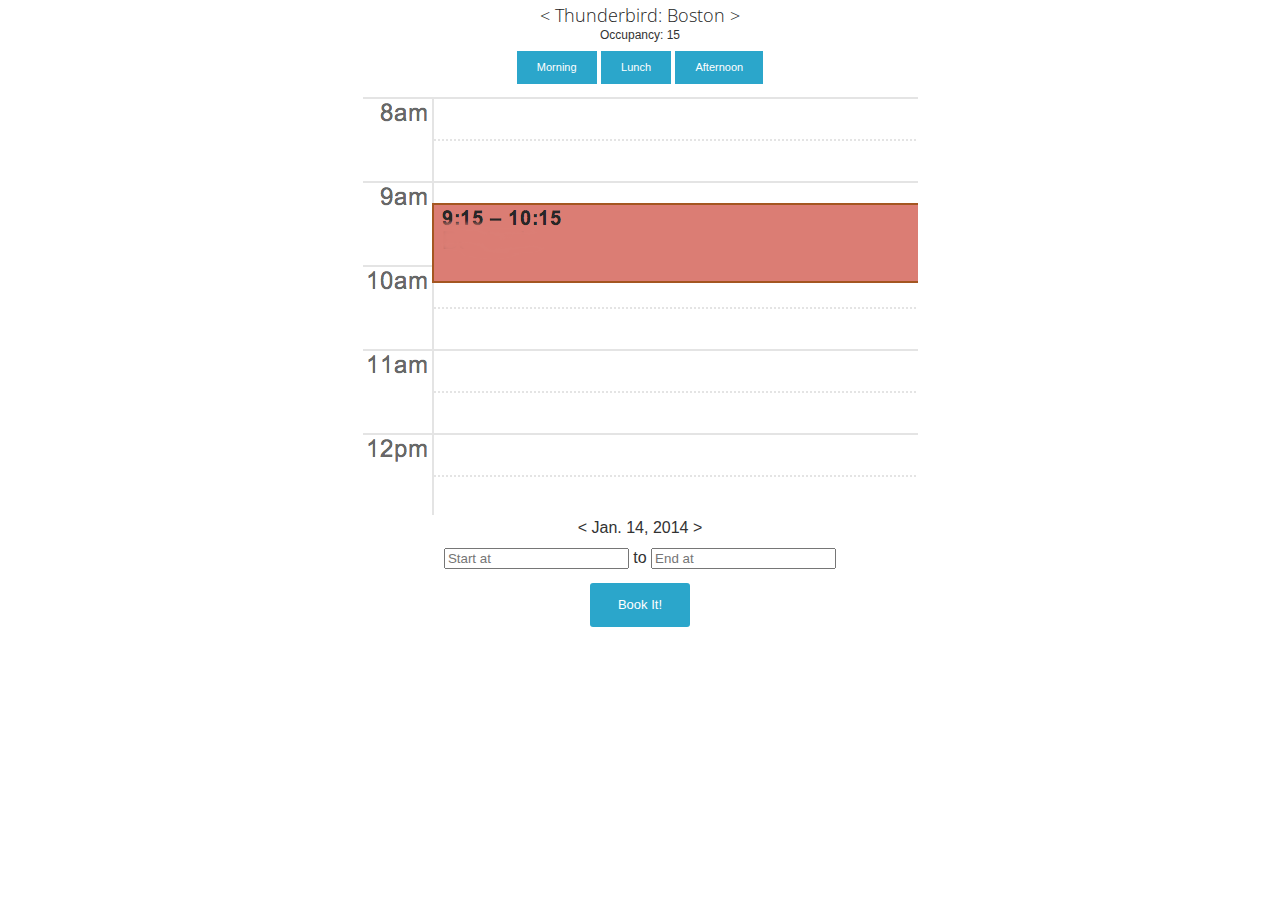
==== index.html @ 1ccac0c7 "working mockup of conference room booking design" ====
<!doctype html>
<html class="no-js" lang="en">
  <head>
    <meta charset="utf-8" />
    <meta name="viewport" content="width=device-width, initial-scale=1.0" />
    <title>Foundation | Welcome</title>
    <link rel="stylesheet" href="css/foundation.css" />
    <script src="js/modernizr.js"></script>
  </head>
  <body>
    <div class="text-center">
      <h5><  Thunderbird: Boston  ></h5>
      <p class="occupancy">Occupancy: 15</p>
      <div class="day-buttons">
        <a href="#" class="tiny button column-3">Morning</a>
        <a href="#" class="tiny button column-3">Lunch</a>
        <a href="#" class="tiny button column-3">Afternoon</a><br/>
      </div>
<!--       <dl class="tabs tiny-centered" data-tab>
        <dd class="active"><a href="#panel2-1" class="small button column-3">Morning</a></dd>
        <dd><a href="#panel2-3" class="small button column-3">Lunch</a></dd>
        <dd><a href="#panel2-3" class="small button column-3">Afternoon</a></dd>
      </dl> -->
      <img class="schedule" src="img/googsched.png"><br/>
      <p><  Jan. 14, 2014  ></p>
      <div class="start-stop">
        <input placeholder="Start at"></input> to
        <input placeholder="End at"></input><br/>
      </div>
      <a href="#" class="small radius button">Book It!</a><br/>
    </div>
    <script src="js/jquery.js"></script>
    <script src="js/foundation.min.js"></script>
    <script>
      $(document).foundation();
    </script>
  </body>
</html>
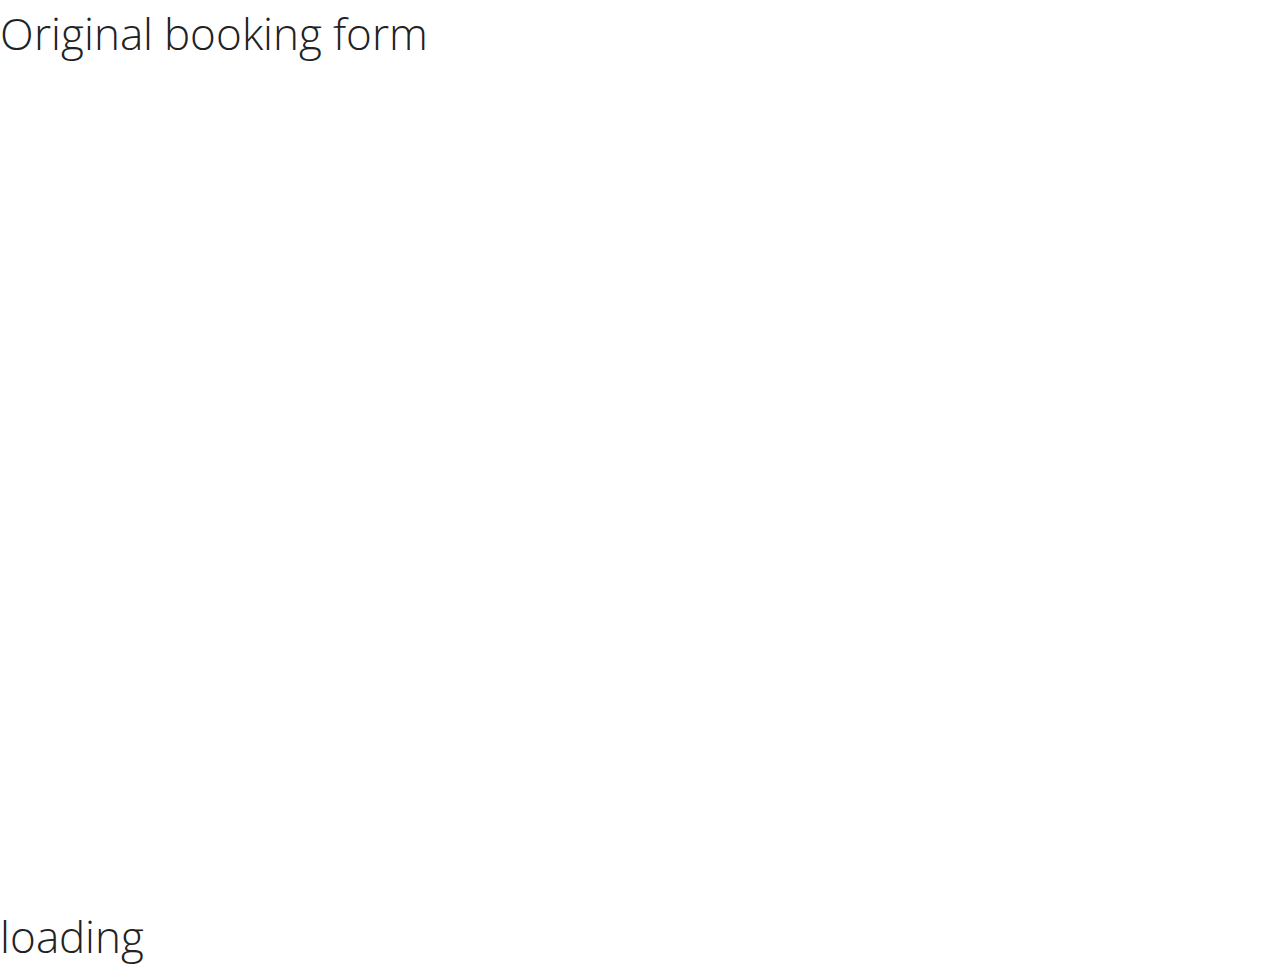
==== commit 17e1138f: "jquery mobile event handling, changed div appearance based on swipe and button click" ====
--- a/index.html
+++ b/index.html
@@ -1,38 +1,35 @@
-<!doctype html>
-<html class="no-js" lang="en">
-  <head>
-    <meta charset="utf-8" />
-    <meta name="viewport" content="width=device-width, initial-scale=1.0" />
-    <title>Foundation | Welcome</title>
-    <link rel="stylesheet" href="css/foundation.css" />
-    <script src="js/modernizr.js"></script>
-  </head>
-  <body>
-    <div class="text-center">
-      <h5><  Thunderbird: Boston  ></h5>
-      <p class="occupancy">Occupancy: 15</p>
-      <div class="day-buttons">
-        <a href="#" class="tiny button column-3">Morning</a>
-        <a href="#" class="tiny button column-3">Lunch</a>
-        <a href="#" class="tiny button column-3">Afternoon</a><br/>
-      </div>
-<!--       <dl class="tabs tiny-centered" data-tab>
-        <dd class="active"><a href="#panel2-1" class="small button column-3">Morning</a></dd>
-        <dd><a href="#panel2-3" class="small button column-3">Lunch</a></dd>
-        <dd><a href="#panel2-3" class="small button column-3">Afternoon</a></dd>
-      </dl> -->
-      <img class="schedule" src="img/googsched.png"><br/>
-      <p><  Jan. 14, 2014  ></p>
-      <div class="start-stop">
-        <input placeholder="Start at"></input> to
-        <input placeholder="End at"></input><br/>
-      </div>
-      <a href="#" class="small radius button">Book It!</a><br/>
-    </div>
-    <script src="js/jquery.js"></script>
-    <script src="js/foundation.min.js"></script>
-    <script>
-      $(document).foundation();
-    </script>
-  </body>
-</html>
+<html>
+<head>
+  <title>Wobbe</title>
+  <link rel="stylesheet" type="text/css" href="css/foundation.css">
+  <link rel="stylesheet" type="text/css" href="css/style.css">
+</head>
+<body>
+  <div id='original-booking'>
+    <h1>Original booking form</h1>
+  </div>
+  <div id='date-and-room'>
+    <h1>Select your room</h1>
+    <button>Next Step</button>
+  </div>
+  <div id='room-availability'>
+    <h1>Is it available</h1>
+    <button>Next Step</button>
+    <button>Previous Step</button>
+  </div>
+  <div id='set-booking-times'>
+    <h1>Pick some times</h1>
+    <button>Next Step</button>
+    <button>Previous Step</button>
+  </div>
+  <div id='confirm-booking'>
+    <h1>Confirm this booking</h1>
+    <button>Confirm</button>
+    <button>Previous Step</button>
+  </div>
+
+<script type="text/javascript" src='js/jquery.js'></script>
+<script type="text/javascript" src='js/jquery-mobile.min.js'></script>
+<script type="text/javascript" src='js/wobbe.js'></script>
+</body>
+</html>--- a/css/style.css
+++ b/css/style.css
@@ -0,0 +1,16 @@
+/*#date-and-room{
+  display: block;
+}*/
+
+#date-and-room, #room-availability, #set-booking-times, #confirm-booking{
+  display: none;
+}
+
+@media (max-width: 720px){
+  #date-and-room{
+    display: block;
+  }
+  #original-booking{
+    display: none;
+  }
+}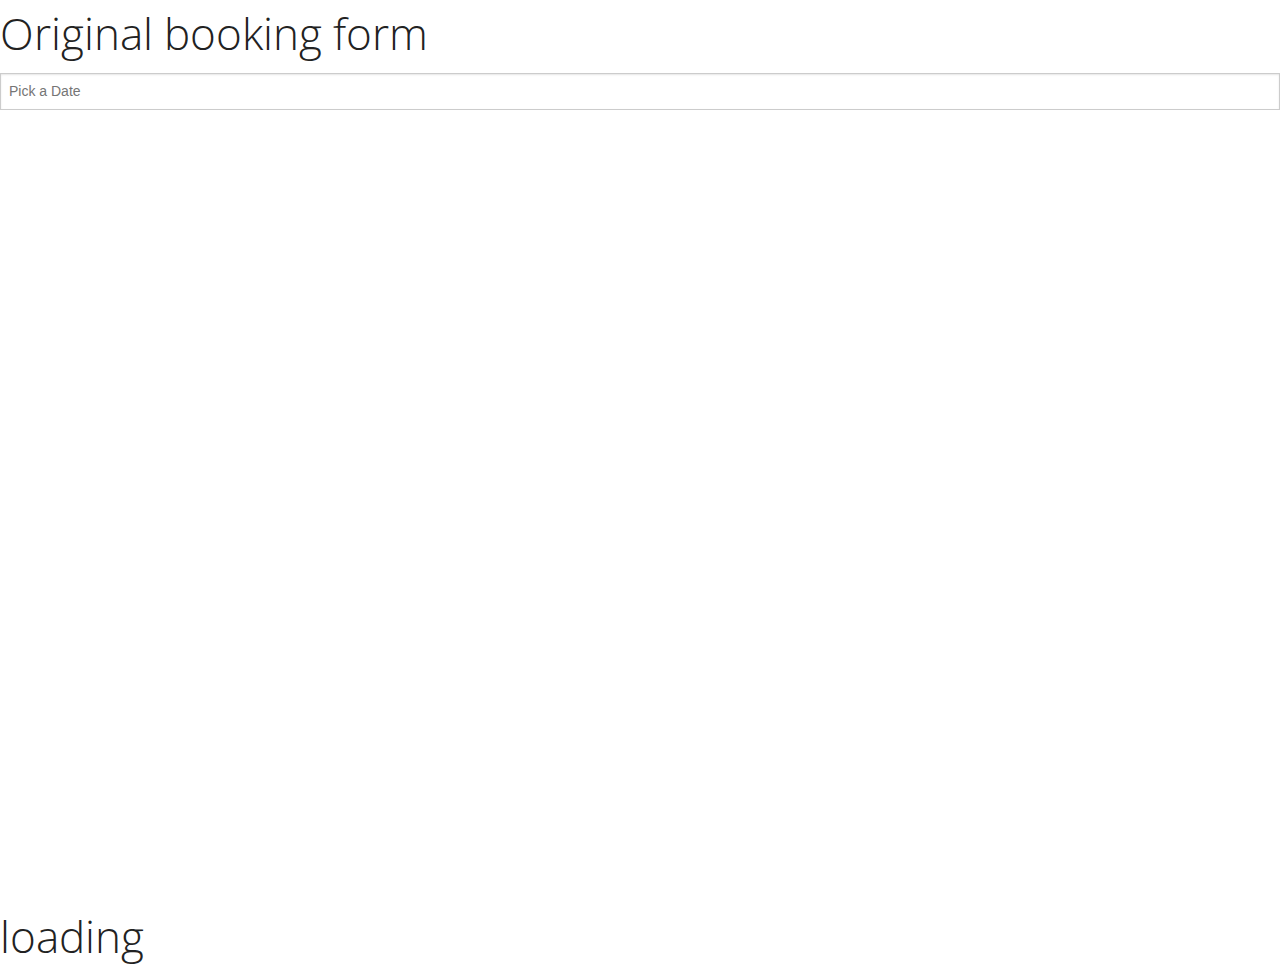
==== commit 9a5a78d6: "basic version of pick a date is working, needs to be styled." ====
--- a/index.html
+++ b/index.html
@@ -2,11 +2,14 @@
 <head>
   <title>Wobbe</title>
   <link rel="stylesheet" type="text/css" href="css/foundation.css">
+  <link rel="stylesheet" type="text/css" href="css/default.css">
+  <link rel="stylesheet" type="text/css" href="css/default.time.css">
   <link rel="stylesheet" type="text/css" href="css/style.css">
 </head>
 <body>
   <div id='original-booking'>
     <h1>Original booking form</h1>
+    <input class="datepicker" placeholder="Pick a Date">
   </div>
   <div id='date-and-room'>
     <h1>Select your room</h1>
@@ -30,6 +33,9 @@
 
 <script type="text/javascript" src='js/jquery.js'></script>
 <script type="text/javascript" src='js/jquery-mobile.min.js'></script>
+<script type="text/javascript" src='js/picker.js'></script>
+<script type="text/javascript" src='js/picker.date.js'></script>
+<script type="text/javascript" src='js/picker.time.js'></script>
 <script type="text/javascript" src='js/wobbe.js'></script>
 </body>
 </html>--- a/css/default.css
+++ b/css/default.css
@@ -0,0 +1,4 @@
+.picker{font-size:16px;text-align:left;line-height:1.2;color:#000;position:absolute;z-index:10000;-webkit-user-select:none;-moz-user-select:none;-ms-user-select:none;user-select:none}.picker__input{cursor:default}.picker__input.picker__input--active{border-color:#0089ec}.picker__holder{width:100%;overflow-y:auto;-webkit-overflow-scrolling:touch}/*!
+ * Default mobile-first, responsive styling for pickadate.js
+ * Demo: http://amsul.github.io/pickadate.js
+ */.picker__holder,.picker__frame{bottom:0;left:0;right:0;top:100%}.picker__holder{position:fixed;-webkit-transition:background .15s ease-out,top 0s .15s;-moz-transition:background .15s ease-out,top 0s .15s;transition:background .15s ease-out,top 0s .15s}.picker__frame{position:absolute;margin:0 auto;min-width:256px;max-width:666px;width:100%;-ms-filter:"alpha(Opacity=0)";filter:alpha(opacity=0);-moz-opacity:0;opacity:0;-webkit-transition:all .15s ease-out;-moz-transition:all .15s ease-out;transition:all .15s ease-out}@media (min-height:33.875em){.picker__frame{overflow:visible;top:auto;bottom:-100%;max-height:80%}}@media (min-height:40.125em){.picker__frame{margin-bottom:7.5%}}.picker__wrap{display:table;width:100%;height:100%}@media (min-height:33.875em){.picker__wrap{display:block}}.picker__box{background:#fff;display:table-cell;vertical-align:middle}@media (min-height:26.5em){.picker__box{font-size:1.25em}}@media (min-height:33.875em){.picker__box{display:block;font-size:1.33em;border:1px solid #777;border-top-color:#898989;border-bottom-width:0;-webkit-border-radius:5px 5px 0 0;-moz-border-radius:5px 5px 0 0;border-radius:5px 5px 0 0;-webkit-box-shadow:0 12px 36px 16px rgba(0,0,0,.24);-moz-box-shadow:0 12px 36px 16px rgba(0,0,0,.24);box-shadow:0 12px 36px 16px rgba(0,0,0,.24)}}@media (min-height:40.125em){.picker__box{font-size:1.5em;border-bottom-width:1px;-webkit-border-radius:5px;-moz-border-radius:5px;border-radius:5px}}.picker--opened .picker__holder{top:0;background:transparent;-ms-filter:"progid:DXImageTransform.Microsoft.gradient(startColorstr=#1E000000,endColorstr=#1E000000)";zoom:1;background:rgba(0,0,0,.32);-webkit-transition:background .15s ease-out;-moz-transition:background .15s ease-out;transition:background .15s ease-out}.picker--opened .picker__frame{top:0;-ms-filter:"alpha(Opacity=100)";filter:alpha(opacity=100);-moz-opacity:1;opacity:1}@media (min-height:33.875em){.picker--opened .picker__frame{top:auto;bottom:0}}--- a/css/default.time.css
+++ b/css/default.time.css
@@ -0,0 +1 @@
+.picker__list{list-style:none;padding:.75em 0 4.2em;margin:0}.picker__list-item{border-bottom:1px solid #ddd;border-top:1px solid #ddd;margin-bottom:-1px;position:relative;background:#fff;padding:.75em 1.25em}@media (min-height:46.75em){.picker__list-item{padding:.5em 1em}}.picker__list-item:hover{cursor:pointer;color:#000;background:#b1dcfb;border-color:#0089ec;z-index:10}.picker__list-item--selected,.picker__list-item--selected:hover{border-color:#0089ec;z-index:10}.picker__list-item--highlighted{background:#b1dcfb}.picker__list-item--highlighted:hover,.picker--focused .picker__list-item--highlighted{background:#0089ec;color:#fff}.picker__list-item--disabled,.picker__list-item--disabled:hover,.picker--focused .picker__list-item--disabled{background:#f5f5f5;border-color:#f5f5f5;color:#ddd;cursor:default;border-color:#ddd;z-index:auto}.picker--time .picker__button--clear{display:block;width:80%;margin:1em auto 0;padding:1em 1.25em;background:0 0;border:0;font-weight:500;font-size:.67em;text-align:center;text-transform:uppercase;color:#666}.picker--time .picker__button--clear:hover,.picker--time .picker__button--clear:focus{color:#000;background:#b1dcfb;background:#e20;border-color:#e20;cursor:pointer;color:#fff;outline:0}.picker--time .picker__button--clear:before{top:-.25em;color:#666;font-size:1.25em;font-weight:700}.picker--time .picker__button--clear:hover:before,.picker--time .picker__button--clear:focus:before{color:#fff}.picker--time .picker__frame{min-width:256px;max-width:320px}.picker--time .picker__box{font-size:1em;background:#f2f2f2;padding:0}@media (min-height:40.125em){.picker--time .picker__box{margin-bottom:5em}}--- a/css/style.css
+++ b/css/style.css
@@ -4,13 +4,19 @@
 
 #date-and-room, #room-availability, #set-booking-times, #confirm-booking{
   display: none;
+  text-align: center;
 }
 
-@media (max-width: 720px){
+.phone-button {
+  margin-top: 100px;
+}
+
+@media screen (max-width: 720px){
   #date-and-room{
     display: block;
   }
   #original-booking{
     display: none;
   }
-}+}
+
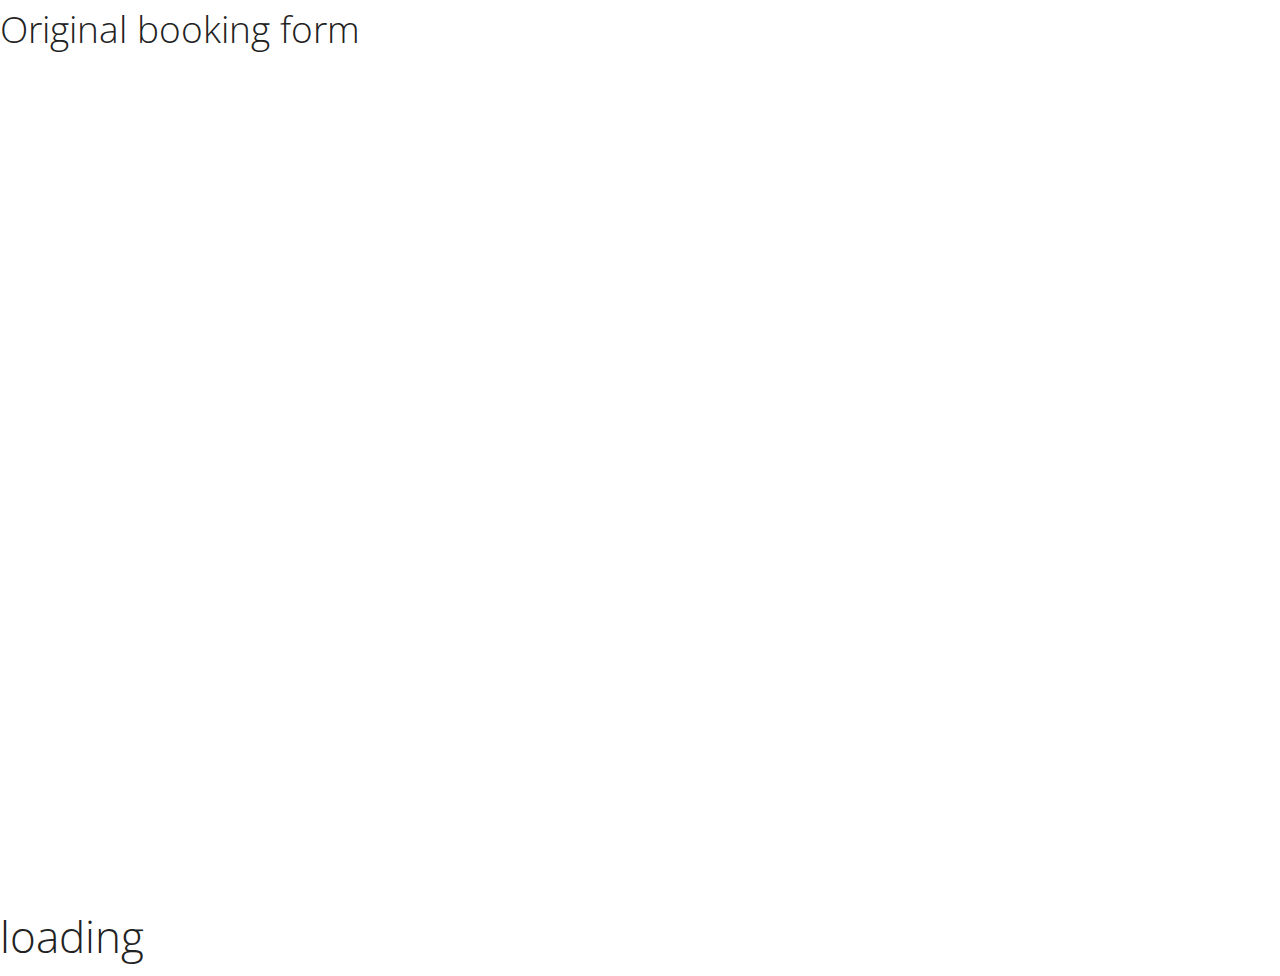
==== commit 331e08b2: "added date and time picker to app" ====
--- a/index.html
+++ b/index.html
@@ -2,33 +2,61 @@
 <head>
   <title>Wobbe</title>
   <link rel="stylesheet" type="text/css" href="css/foundation.css">
+  <link rel="stylesheet" type="text/css" href="css/style.css">
+  <link rel="stylesheet" type="text/css" href="css/default.date.css">
+  <link rel="stylesheet" type="text/css" href="css/default.time.css">
   <link rel="stylesheet" type="text/css" href="css/default.css">
-  <link rel="stylesheet" type="text/css" href="css/default.time.css">
-  <link rel="stylesheet" type="text/css" href="css/style.css">
+  <meta name="viewport" content="width=device-width, initial-scale=1">
 </head>
 <body>
   <div id='original-booking'>
-    <h1>Original booking form</h1>
-    <input class="datepicker" placeholder="Pick a Date">
+    <h2>Original booking form</h2>
   </div>
+
   <div id='date-and-room'>
-    <h1>Select your room</h1>
-    <button>Next Step</button>
+    <h4>Step 1 / 4</h4>
+    <h2>Select Your Day and Room</h2>
+    <input class='datepicker' placeholder="Choose a Day"></input>
+    <select>
+      <option>Choose a Location</option>
+      <option value="Boston">Boston</option>
+      <option value="Cambridge">Cambridge</option>
+    </select>
+    <select>
+      <option>Choose a Room</option>
+      <option value="Jazz">Jazz</option>
+      <option value="Ringer">Ringer</option>
+      <option value="Thunderbird">Thunderbird</option>
+      <option value="Wave Machine">Wave Machine</option>
+    </select>
+    <button class='large-button phone-button'>Next: View Schedule</button>
   </div>
+
   <div id='room-availability'>
-    <h1>Is it available</h1>
-    <button>Next Step</button>
-    <button>Previous Step</button>
+    <h4>Step 2 / 4</h4>
+    <h2>Schedule for the Day</h2>
+    <img class="schedule" src="img/scrolling.png" style="margin-top:5px"><br/>
+    <button class='phone-button'>Previous</button>
+    <button class='phone-button'>Next: Book Time</button>
   </div>
+
   <div id='set-booking-times'>
-    <h1>Pick some times</h1>
-    <button>Next Step</button>
-    <button>Previous Step</button>
+    <h4>Step 3 / 4</h4>
+    <h2>Select Time for Booking</h2>
+    Start Time: <input class='timepicker'></input>
+    End Time: <input class='timepicker'></input>
+    <button class='phone-button'>Previous</button>
+    <button class='phone-button'>Next: Review</button>
   </div>
+
   <div id='confirm-booking'>
-    <h1>Confirm this booking</h1>
-    <button>Confirm</button>
-    <button>Previous Step</button>
+    <h4>Step 4 / 4</h4>
+    <h2>Confirm this Booking</h2>
+    <h3>Room Name: </h3>
+    <h3>Date: </h3>
+    <h3>Time: </h3>
+    <button class='phone-button'>Previous</button>
+    <button class='phone-button'>Confirm</button>
   </div>
 
 <script type="text/javascript" src='js/jquery.js'></script>
@@ -37,5 +65,10 @@
 <script type="text/javascript" src='js/picker.date.js'></script>
 <script type="text/javascript" src='js/picker.time.js'></script>
 <script type="text/javascript" src='js/wobbe.js'></script>
+
+
+
+
 </body>
-</html>+</html>
+
--- a/css/style.css
+++ b/css/style.css
@@ -2,16 +2,20 @@
   display: block;
 }*/
 
-#date-and-room, #room-availability, #set-booking-times, #confirm-booking{
+#date-and-room, #room-availability, #set-booking-times, #confirm-booking, #location-choice{
   display: none;
   text-align: center;
+}
+
+#schedule {
+  background: url('img/scrolling.png');
 }
 
 .phone-button {
   margin-top: 100px;
 }
 
-@media screen (max-width: 720px){
+@media (max-width: 720px){
   #date-and-room{
     display: block;
   }
@@ -19,4 +23,3 @@
     display: none;
   }
 }
-
--- a/css/default.date.css
+++ b/css/default.date.css
@@ -0,0 +1,278 @@
+/* ==========================================================================
+   $BASE-DATE-PICKER
+   ========================================================================== */
+/**
+ * The picker box.
+ */
+.picker__box {
+  padding: 0 1em;
+}
+/**
+ * The header containing the month and year stuff.
+ */
+.picker__header {
+  text-align: center;
+  position: relative;
+  margin-top: .75em;
+}
+/**
+ * The month and year labels.
+ */
+.picker__month,
+.picker__year {
+  font-weight: 500;
+  display: inline-block;
+  margin-left: .25em;
+  margin-right: .25em;
+}
+.picker__year {
+  color: #999999;
+  font-size: .8em;
+  font-style: italic;
+}
+/**
+ * The month and year selectors.
+ */
+.picker__select--month,
+.picker__select--year {
+  border: 1px solid #b7b7b7;
+  height: 2.5em;
+  padding: .5em .25em;
+  margin-left: .25em;
+  margin-right: .25em;
+  font-size: .6em;
+}
+@media (min-width: 24.5em) {
+  .picker__select--month,
+  .picker__select--year {
+    font-size: .8em;
+    margin-top: -0.5em;
+  }
+}
+.picker__select--month {
+  width: 35%;
+}
+.picker__select--year {
+  width: 22.5%;
+}
+.picker__select--month:focus,
+.picker__select--year:focus {
+  border-color: #0089ec;
+}
+/**
+ * The month navigation buttons.
+ */
+.picker__nav--prev,
+.picker__nav--next {
+  position: absolute;
+  padding: .5em 1.25em;
+  width: 1em;
+  height: 1em;
+  top: -0.25em;
+}
+@media (min-width: 24.5em) {
+  .picker__nav--prev,
+  .picker__nav--next {
+    top: -0.33em;
+  }
+}
+.picker__nav--prev {
+  left: -1em;
+  padding-right: 1.25em;
+}
+@media (min-width: 24.5em) {
+  .picker__nav--prev {
+    padding-right: 1.5em;
+  }
+}
+.picker__nav--next {
+  right: -1em;
+  padding-left: 1.25em;
+}
+@media (min-width: 24.5em) {
+  .picker__nav--next {
+    padding-left: 1.5em;
+  }
+}
+.picker__nav--prev:before,
+.picker__nav--next:before {
+  content: " ";
+  border-top: .5em solid transparent;
+  border-bottom: .5em solid transparent;
+  border-right: 0.75em solid #000000;
+  width: 0;
+  height: 0;
+  display: block;
+  margin: 0 auto;
+}
+.picker__nav--next:before {
+  border-right: 0;
+  border-left: 0.75em solid #000000;
+}
+.picker__nav--prev:hover,
+.picker__nav--next:hover {
+  cursor: pointer;
+  color: #000000;
+  background: #b1dcfb;
+}
+.picker__nav--disabled,
+.picker__nav--disabled:hover,
+.picker__nav--disabled:before,
+.picker__nav--disabled:before:hover {
+  cursor: default;
+  background: none;
+  border-right-color: #f5f5f5;
+  border-left-color: #f5f5f5;
+}
+/**
+ * The calendar table of dates
+ */
+.picker__table {
+  text-align: center;
+  border-collapse: collapse;
+  border-spacing: 0;
+  table-layout: fixed;
+  font-size: inherit;
+  width: 100%;
+  margin-top: .75em;
+  margin-bottom: .5em;
+}
+@media (min-height: 33.875em) {
+  .picker__table {
+    margin-bottom: .75em;
+  }
+}
+.picker__table td {
+  margin: 0;
+  padding: 0;
+}
+/**
+ * The weekday labels
+ */
+.picker__weekday {
+  width: 14.285714286%;
+  font-size: .75em;
+  padding-bottom: .25em;
+  color: #999999;
+  font-weight: 500;
+  /* Increase the spacing a tad */
+
+}
+@media (min-height: 33.875em) {
+  .picker__weekday {
+    padding-bottom: .5em;
+  }
+}
+/**
+ * The days on the calendar
+ */
+.picker__day {
+  padding: .3125em 0;
+  font-weight: 200;
+  border: 1px solid transparent;
+}
+.picker__day--today {
+  color: #0089ec;
+  position: relative;
+}
+.picker__day--today:before {
+  content: " ";
+  position: absolute;
+  top: 2px;
+  right: 2px;
+  width: 0;
+  height: 0;
+  border-top: 0.5em solid #0059bc;
+  border-left: .5em solid transparent;
+}
+.picker__day--selected,
+.picker__day--selected:hover {
+  border-color: #0089ec;
+}
+.picker__day--highlighted {
+  background: #b1dcfb;
+}
+.picker__day--disabled:before {
+  border-top-color: #aaaaaa;
+}
+.picker__day--outfocus {
+  color: #dddddd;
+}
+.picker__day--infocus:hover,
+.picker__day--outfocus:hover {
+  cursor: pointer;
+  color: #000000;
+  background: #b1dcfb;
+}
+.picker__day--highlighted:hover,
+.picker--focused .picker__day--highlighted {
+  background: #0089ec;
+  color: #ffffff;
+}
+.picker__day--disabled,
+.picker__day--disabled:hover {
+  background: #f5f5f5;
+  border-color: #f5f5f5;
+  color: #dddddd;
+  cursor: default;
+}
+.picker__day--highlighted.picker__day--disabled,
+.picker__day--highlighted.picker__day--disabled:hover {
+  background: #bbbbbb;
+}
+/**
+ * The footer containing the "today" and "clear" buttons.
+ */
+.picker__footer {
+  text-align: center;
+}
+.picker__button--today,
+.picker__button--clear {
+  border: 1px solid #ffffff;
+  background: #ffffff;
+  font-size: .8em;
+  padding: .66em 0;
+  font-weight: bold;
+  width: 50%;
+  display: inline-block;
+  vertical-align: bottom;
+}
+.picker__button--today:hover,
+.picker__button--clear:hover {
+  cursor: pointer;
+  color: #000000;
+  background: #b1dcfb;
+  border-bottom-color: #b1dcfb;
+}
+.picker__button--today:focus,
+.picker__button--clear:focus {
+  background: #b1dcfb;
+  border-color: #0089ec;
+  outline: none;
+}
+.picker__button--today:before,
+.picker__button--clear:before {
+  position: relative;
+  display: inline-block;
+  height: 0;
+}
+.picker__button--today:before {
+  content: " ";
+  margin-right: .45em;
+  top: -0.05em;
+  width: 0;
+  border-top: 0.66em solid #0059bc;
+  border-left: .66em solid transparent;
+}
+.picker__button--clear:before {
+  content: "\D7";
+  margin-right: .35em;
+  top: -0.1em;
+  color: #ee2200;
+  vertical-align: top;
+  font-size: 1.1em;
+}
+
+/* ==========================================================================
+   $DEFAULT-DATE-PICKER
+   ========================================================================== */
--- a/css/default.time.css
+++ b/css/default.time.css
@@ -1 +1,122 @@
-.picker__list{list-style:none;padding:.75em 0 4.2em;margin:0}.picker__list-item{border-bottom:1px solid #ddd;border-top:1px solid #ddd;margin-bottom:-1px;position:relative;background:#fff;padding:.75em 1.25em}@media (min-height:46.75em){.picker__list-item{padding:.5em 1em}}.picker__list-item:hover{cursor:pointer;color:#000;background:#b1dcfb;border-color:#0089ec;z-index:10}.picker__list-item--selected,.picker__list-item--selected:hover{border-color:#0089ec;z-index:10}.picker__list-item--highlighted{background:#b1dcfb}.picker__list-item--highlighted:hover,.picker--focused .picker__list-item--highlighted{background:#0089ec;color:#fff}.picker__list-item--disabled,.picker__list-item--disabled:hover,.picker--focused .picker__list-item--disabled{background:#f5f5f5;border-color:#f5f5f5;color:#ddd;cursor:default;border-color:#ddd;z-index:auto}.picker--time .picker__button--clear{display:block;width:80%;margin:1em auto 0;padding:1em 1.25em;background:0 0;border:0;font-weight:500;font-size:.67em;text-align:center;text-transform:uppercase;color:#666}.picker--time .picker__button--clear:hover,.picker--time .picker__button--clear:focus{color:#000;background:#b1dcfb;background:#e20;border-color:#e20;cursor:pointer;color:#fff;outline:0}.picker--time .picker__button--clear:before{top:-.25em;color:#666;font-size:1.25em;font-weight:700}.picker--time .picker__button--clear:hover:before,.picker--time .picker__button--clear:focus:before{color:#fff}.picker--time .picker__frame{min-width:256px;max-width:320px}.picker--time .picker__box{font-size:1em;background:#f2f2f2;padding:0}@media (min-height:40.125em){.picker--time .picker__box{margin-bottom:5em}}+/* ==========================================================================
+   $BASE-TIME-PICKER
+   ========================================================================== */
+/**
+ * The list of times.
+ */
+.picker__list {
+  list-style: none;
+  padding: 0.75em 0 4.2em;
+  margin: 0;
+}
+/**
+ * The times on the clock.
+ */
+.picker__list-item {
+  border-bottom: 1px solid #dddddd;
+  border-top: 1px solid #dddddd;
+  margin-bottom: -1px;
+  position: relative;
+  background: #ffffff;
+  padding: .75em 1.25em;
+}
+@media (min-height: 46.75em) {
+  .picker__list-item {
+    padding: .5em 1em;
+  }
+}
+/* Hovered time */
+.picker__list-item:hover {
+  cursor: pointer;
+  color: #000000;
+  background: #b1dcfb;
+  border-color: #0089ec;
+  z-index: 10;
+}
+/* Selected time */
+.picker__list-item--selected,
+.picker__list-item--selected:hover {
+  border-color: #0089ec;
+  z-index: 10;
+}
+/* Highlighted time */
+.picker__list-item--highlighted {
+  background: #b1dcfb;
+}
+/* Highlighted and hovered/focused time */
+.picker__list-item--highlighted:hover,
+.picker--focused .picker__list-item--highlighted {
+  background: #0089ec;
+  color: #ffffff;
+}
+/* Disabled time */
+.picker__list-item--disabled,
+.picker__list-item--disabled:hover,
+.picker--focused .picker__list-item--disabled {
+  background: #f5f5f5;
+  border-color: #f5f5f5;
+  color: #dddddd;
+  cursor: default;
+  border-color: #dddddd;
+  z-index: auto;
+}
+/**
+ * The clear button
+ */
+.picker--time .picker__button--clear {
+  display: block;
+  width: 80%;
+  margin: 1em auto 0;
+  padding: 1em 1.25em;
+  background: none;
+  border: 0;
+  font-weight: 500;
+  font-size: .67em;
+  text-align: center;
+  text-transform: uppercase;
+  color: #666;
+}
+.picker--time .picker__button--clear:hover,
+.picker--time .picker__button--clear:focus {
+  color: #000000;
+  background: #b1dcfb;
+  background: #ee2200;
+  border-color: #ee2200;
+  cursor: pointer;
+  color: #ffffff;
+  outline: none;
+}
+.picker--time .picker__button--clear:before {
+  top: -0.25em;
+  color: #666;
+  font-size: 1.25em;
+  font-weight: bold;
+}
+.picker--time .picker__button--clear:hover:before,
+.picker--time .picker__button--clear:focus:before {
+  color: #ffffff;
+}
+
+/* ==========================================================================
+   $DEFAULT-TIME-PICKER
+   ========================================================================== */
+/**
+ * The frame the bounds the time picker.
+ */
+.picker--time .picker__frame {
+  min-width: 256px;
+  max-width: 320px;
+}
+/**
+ * The picker box.
+ */
+.picker--time .picker__box {
+  font-size: 1em;
+  background: #f2f2f2;
+  padding: 0;
+}
+@media (min-height: 40.125em) {
+  .picker--time .picker__box {
+    margin-bottom: 5em;
+  }
+}
--- a/css/default.css
+++ b/css/default.css
@@ -1,4 +1,174 @@
-.picker{font-size:16px;text-align:left;line-height:1.2;color:#000;position:absolute;z-index:10000;-webkit-user-select:none;-moz-user-select:none;-ms-user-select:none;user-select:none}.picker__input{cursor:default}.picker__input.picker__input--active{border-color:#0089ec}.picker__holder{width:100%;overflow-y:auto;-webkit-overflow-scrolling:touch}/*!
+/* ==========================================================================
+   $BASE-PICKER
+   ========================================================================== */
+/**
+ * Note: the root picker element should *NOT* be styled more than what’s here.
+ */
+.picker {
+  font-size: 16px;
+  text-align: left;
+  line-height: 1.2;
+  color: #000000;
+  position: absolute;
+  z-index: 10000;
+  -webkit-user-select: none;
+  -moz-user-select: none;
+  -ms-user-select: none;
+  user-select: none;
+}
+/**
+ * The picker input element.
+ */
+.picker__input {
+  cursor: default;
+}
+/**
+ * When the picker is opened, the input element is “activated”.
+ */
+.picker__input.picker__input--active {
+  border-color: #0089ec;
+}
+/**
+ * The holder is the only “scrollable” top-level container element.
+ */
+.picker__holder {
+  width: 100%;
+  overflow-y: auto;
+  -webkit-overflow-scrolling: touch;
+}
+
+/*!
  * Default mobile-first, responsive styling for pickadate.js
  * Demo: http://amsul.github.io/pickadate.js
- */.picker__holder,.picker__frame{bottom:0;left:0;right:0;top:100%}.picker__holder{position:fixed;-webkit-transition:background .15s ease-out,top 0s .15s;-moz-transition:background .15s ease-out,top 0s .15s;transition:background .15s ease-out,top 0s .15s}.picker__frame{position:absolute;margin:0 auto;min-width:256px;max-width:666px;width:100%;-ms-filter:"alpha(Opacity=0)";filter:alpha(opacity=0);-moz-opacity:0;opacity:0;-webkit-transition:all .15s ease-out;-moz-transition:all .15s ease-out;transition:all .15s ease-out}@media (min-height:33.875em){.picker__frame{overflow:visible;top:auto;bottom:-100%;max-height:80%}}@media (min-height:40.125em){.picker__frame{margin-bottom:7.5%}}.picker__wrap{display:table;width:100%;height:100%}@media (min-height:33.875em){.picker__wrap{display:block}}.picker__box{background:#fff;display:table-cell;vertical-align:middle}@media (min-height:26.5em){.picker__box{font-size:1.25em}}@media (min-height:33.875em){.picker__box{display:block;font-size:1.33em;border:1px solid #777;border-top-color:#898989;border-bottom-width:0;-webkit-border-radius:5px 5px 0 0;-moz-border-radius:5px 5px 0 0;border-radius:5px 5px 0 0;-webkit-box-shadow:0 12px 36px 16px rgba(0,0,0,.24);-moz-box-shadow:0 12px 36px 16px rgba(0,0,0,.24);box-shadow:0 12px 36px 16px rgba(0,0,0,.24)}}@media (min-height:40.125em){.picker__box{font-size:1.5em;border-bottom-width:1px;-webkit-border-radius:5px;-moz-border-radius:5px;border-radius:5px}}.picker--opened .picker__holder{top:0;background:transparent;-ms-filter:"progid:DXImageTransform.Microsoft.gradient(startColorstr=#1E000000,endColorstr=#1E000000)";zoom:1;background:rgba(0,0,0,.32);-webkit-transition:background .15s ease-out;-moz-transition:background .15s ease-out;transition:background .15s ease-out}.picker--opened .picker__frame{top:0;-ms-filter:"alpha(Opacity=100)";filter:alpha(opacity=100);-moz-opacity:1;opacity:1}@media (min-height:33.875em){.picker--opened .picker__frame{top:auto;bottom:0}}+ */
+/**
+ * Note: the root picker element should *NOT* be styled more than what’s here.
+ */
+/**
+ * Make the holder and frame fullscreen.
+ */
+.picker__holder,
+.picker__frame {
+  bottom: 0;
+  left: 0;
+  right: 0;
+  top: 100%;
+}
+/**
+ * The holder should overlay the entire screen.
+ */
+.picker__holder {
+  position: fixed;
+  -webkit-transition: background 0.15s ease-out, top 0s 0.15s;
+  -moz-transition: background 0.15s ease-out, top 0s 0.15s;
+  transition: background 0.15s ease-out, top 0s 0.15s;
+}
+/**
+ * The frame that bounds the box contents of the picker.
+ */
+.picker__frame {
+  position: absolute;
+  margin: 0 auto;
+  min-width: 256px;
+  max-width: 666px;
+  width: 100%;
+  -ms-filter: "progid:DXImageTransform.Microsoft.Alpha(Opacity=0)";
+  filter: alpha(opacity=0);
+  -moz-opacity: 0;
+  opacity: 0;
+  -webkit-transition: all 0.15s ease-out;
+  -moz-transition: all 0.15s ease-out;
+  transition: all 0.15s ease-out;
+}
+@media (min-height: 33.875em) {
+  .picker__frame {
+    overflow: visible;
+    top: auto;
+    bottom: -100%;
+    max-height: 80%;
+  }
+}
+@media (min-height: 40.125em) {
+  .picker__frame {
+    margin-bottom: 7.5%;
+  }
+}
+/**
+ * The wrapper sets the stage to vertically align the box contents.
+ */
+.picker__wrap {
+  display: table;
+  width: 100%;
+  height: 100%;
+}
+@media (min-height: 33.875em) {
+  .picker__wrap {
+    display: block;
+  }
+}
+/**
+ * The box contains all the picker contents.
+ */
+.picker__box {
+  background: #ffffff;
+  display: table-cell;
+  vertical-align: middle;
+}
+@media (min-height: 26.5em) {
+  .picker__box {
+    font-size: 1.25em;
+  }
+}
+@media (min-height: 33.875em) {
+  .picker__box {
+    display: block;
+    font-size: 1.33em;
+    border: 1px solid #777777;
+    border-top-color: #898989;
+    border-bottom-width: 0;
+    -webkit-border-radius: 5px 5px 0 0;
+    -moz-border-radius: 5px 5px 0 0;
+    border-radius: 5px 5px 0 0;
+    -webkit-box-shadow: 0 12px 36px 16px rgba(0, 0, 0, 0.24);
+    -moz-box-shadow: 0 12px 36px 16px rgba(0, 0, 0, 0.24);
+    box-shadow: 0 12px 36px 16px rgba(0, 0, 0, 0.24);
+  }
+}
+@media (min-height: 40.125em) {
+  .picker__box {
+    font-size: 1.5em;
+    border-bottom-width: 1px;
+    -webkit-border-radius: 5px;
+    -moz-border-radius: 5px;
+    border-radius: 5px;
+  }
+}
+/**
+ * When the picker opens...
+ */
+.picker--opened .picker__holder {
+  top: 0;
+  background: transparent;
+  -ms-filter: "progid:DXImageTransform.Microsoft.gradient(startColorstr=#1E000000,endColorstr=#1E000000)";
+  zoom: 1;
+  background: rgba(0, 0, 0, 0.32);
+  -webkit-transition: background 0.15s ease-out;
+  -moz-transition: background 0.15s ease-out;
+  transition: background 0.15s ease-out;
+}
+.picker--opened .picker__frame {
+  top: 0;
+  -ms-filter: "progid:DXImageTransform.Microsoft.Alpha(Opacity=100)";
+  filter: alpha(opacity=100);
+  -moz-opacity: 1;
+  opacity: 1;
+}
+@media (min-height: 33.875em) {
+  .picker--opened .picker__frame {
+    top: auto;
+    bottom: 0;
+  }
+}
+/**
+ * For `large` screens, transform into an inline picker.
+ */
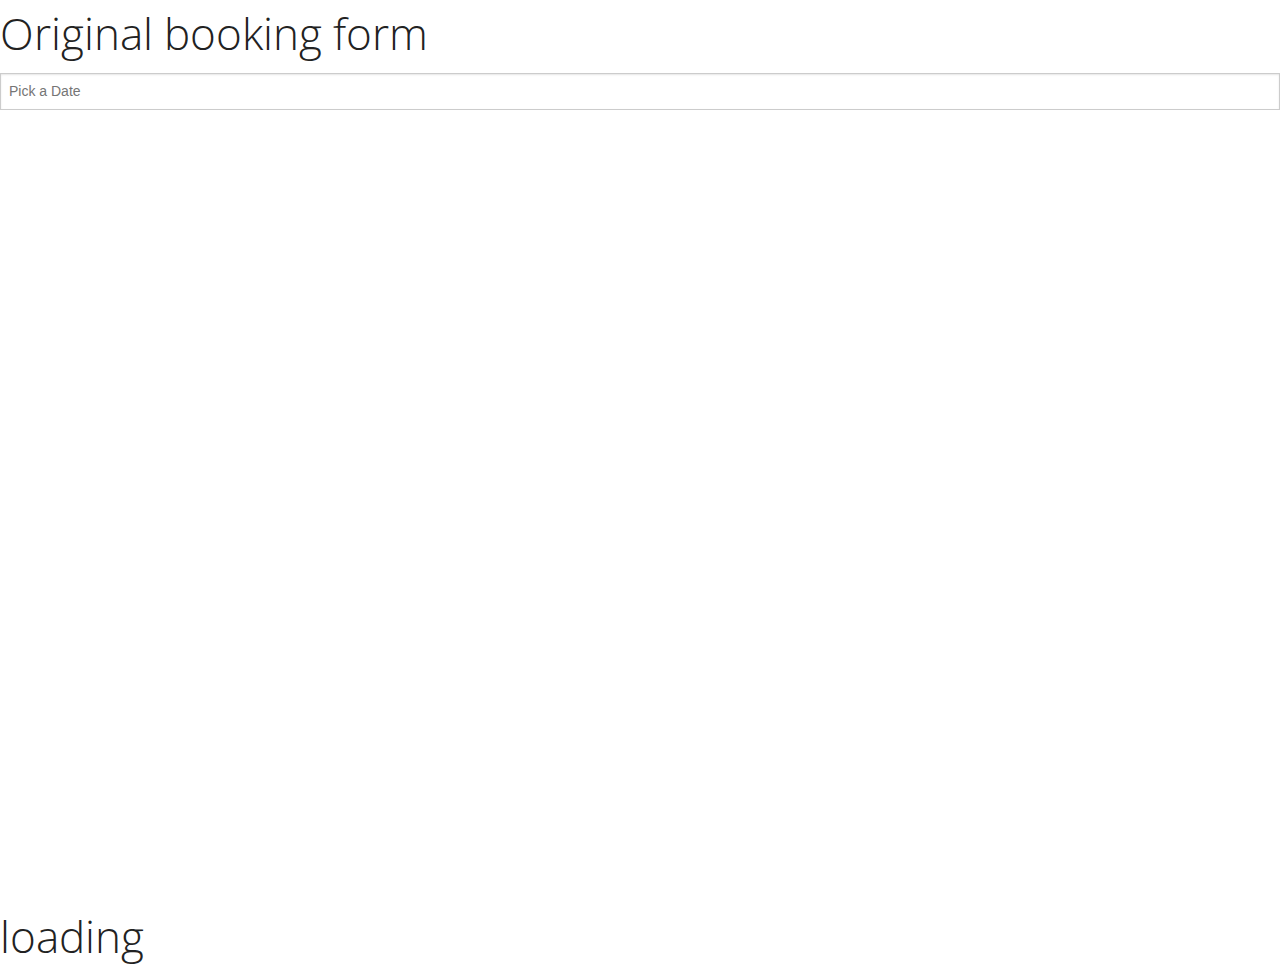
==== commit f43b16d5: "fixed merge conflict" ====
--- a/index.html
+++ b/index.html
@@ -2,61 +2,33 @@
 <head>
   <title>Wobbe</title>
   <link rel="stylesheet" type="text/css" href="css/foundation.css">
+  <link rel="stylesheet" type="text/css" href="css/default.css">
+  <link rel="stylesheet" type="text/css" href="css/default.time.css">
   <link rel="stylesheet" type="text/css" href="css/style.css">
-  <link rel="stylesheet" type="text/css" href="css/default.date.css">
-  <link rel="stylesheet" type="text/css" href="css/default.time.css">
-  <link rel="stylesheet" type="text/css" href="css/default.css">
-  <meta name="viewport" content="width=device-width, initial-scale=1">
 </head>
 <body>
   <div id='original-booking'>
-    <h2>Original booking form</h2>
+    <h1>Original booking form</h1>
+    <input class="datepicker" placeholder="Pick a Date">
   </div>
-
   <div id='date-and-room'>
-    <h4>Step 1 / 4</h4>
-    <h2>Select Your Day and Room</h2>
-    <input class='datepicker' placeholder="Choose a Day"></input>
-    <select>
-      <option>Choose a Location</option>
-      <option value="Boston">Boston</option>
-      <option value="Cambridge">Cambridge</option>
-    </select>
-    <select>
-      <option>Choose a Room</option>
-      <option value="Jazz">Jazz</option>
-      <option value="Ringer">Ringer</option>
-      <option value="Thunderbird">Thunderbird</option>
-      <option value="Wave Machine">Wave Machine</option>
-    </select>
-    <button class='large-button phone-button'>Next: View Schedule</button>
+    <h1>Select your room</h1>
+    <button>Next Step</button>
   </div>
-
   <div id='room-availability'>
-    <h4>Step 2 / 4</h4>
-    <h2>Schedule for the Day</h2>
-    <img class="schedule" src="img/scrolling.png" style="margin-top:5px"><br/>
-    <button class='phone-button'>Previous</button>
-    <button class='phone-button'>Next: Book Time</button>
+    <h1>Is it available</h1>
+    <button>Next Step</button>
+    <button>Previous Step</button>
   </div>
-
   <div id='set-booking-times'>
-    <h4>Step 3 / 4</h4>
-    <h2>Select Time for Booking</h2>
-    Start Time: <input class='timepicker'></input>
-    End Time: <input class='timepicker'></input>
-    <button class='phone-button'>Previous</button>
-    <button class='phone-button'>Next: Review</button>
+    <h1>Pick some times</h1>
+    <button>Next Step</button>
+    <button>Previous Step</button>
   </div>
-
   <div id='confirm-booking'>
-    <h4>Step 4 / 4</h4>
-    <h2>Confirm this Booking</h2>
-    <h3>Room Name: </h3>
-    <h3>Date: </h3>
-    <h3>Time: </h3>
-    <button class='phone-button'>Previous</button>
-    <button class='phone-button'>Confirm</button>
+    <h1>Confirm this booking</h1>
+    <button>Confirm</button>
+    <button>Previous Step</button>
   </div>
 
 <script type="text/javascript" src='js/jquery.js'></script>
@@ -65,10 +37,5 @@
 <script type="text/javascript" src='js/picker.date.js'></script>
 <script type="text/javascript" src='js/picker.time.js'></script>
 <script type="text/javascript" src='js/wobbe.js'></script>
-
-
-
-
 </body>
-</html>
-
+</html>--- a/css/default.css
+++ b/css/default.css
@@ -1,3 +1,4 @@
+<<<<<<< HEAD
 /* ==========================================================================
    $BASE-PICKER
    ========================================================================== */
--- a/css/default.time.css
+++ b/css/default.time.css
@@ -1,3 +1,4 @@
+<<<<<<< HEAD
 /* ==========================================================================
    $BASE-TIME-PICKER
    ========================================================================== */
@@ -120,3 +121,6 @@
     margin-bottom: 5em;
   }
 }
+=======
+.picker__list{list-style:none;padding:.75em 0 4.2em;margin:0}.picker__list-item{border-bottom:1px solid #ddd;border-top:1px solid #ddd;margin-bottom:-1px;position:relative;background:#fff;padding:.75em 1.25em}@media (min-height:46.75em){.picker__list-item{padding:.5em 1em}}.picker__list-item:hover{cursor:pointer;color:#000;background:#b1dcfb;border-color:#0089ec;z-index:10}.picker__list-item--selected,.picker__list-item--selected:hover{border-color:#0089ec;z-index:10}.picker__list-item--highlighted{background:#b1dcfb}.picker__list-item--highlighted:hover,.picker--focused .picker__list-item--highlighted{background:#0089ec;color:#fff}.picker__list-item--disabled,.picker__list-item--disabled:hover,.picker--focused .picker__list-item--disabled{background:#f5f5f5;border-color:#f5f5f5;color:#ddd;cursor:default;border-color:#ddd;z-index:auto}.picker--time .picker__button--clear{display:block;width:80%;margin:1em auto 0;padding:1em 1.25em;background:0 0;border:0;font-weight:500;font-size:.67em;text-align:center;text-transform:uppercase;color:#666}.picker--time .picker__button--clear:hover,.picker--time .picker__button--clear:focus{color:#000;background:#b1dcfb;background:#e20;border-color:#e20;cursor:pointer;color:#fff;outline:0}.picker--time .picker__button--clear:before{top:-.25em;color:#666;font-size:1.25em;font-weight:700}.picker--time .picker__button--clear:hover:before,.picker--time .picker__button--clear:focus:before{color:#fff}.picker--time .picker__frame{min-width:256px;max-width:320px}.picker--time .picker__box{font-size:1em;background:#f2f2f2;padding:0}@media (min-height:40.125em){.picker--time .picker__box{margin-bottom:5em}}
+>>>>>>> 9a5a78d63450d1ded8b7555e3b7c9c260f061c0a
--- a/css/style.css
+++ b/css/style.css
@@ -2,17 +2,8 @@
   display: block;
 }*/
 
-#date-and-room, #room-availability, #set-booking-times, #confirm-booking, #location-choice{
+#date-and-room, #room-availability, #set-booking-times, #confirm-booking{
   display: none;
-  text-align: center;
-}
-
-#schedule {
-  background: url('img/scrolling.png');
-}
-
-.phone-button {
-  margin-top: 100px;
 }
 
 @media (max-width: 720px){
@@ -22,4 +13,4 @@
   #original-booking{
     display: none;
   }
-}
+}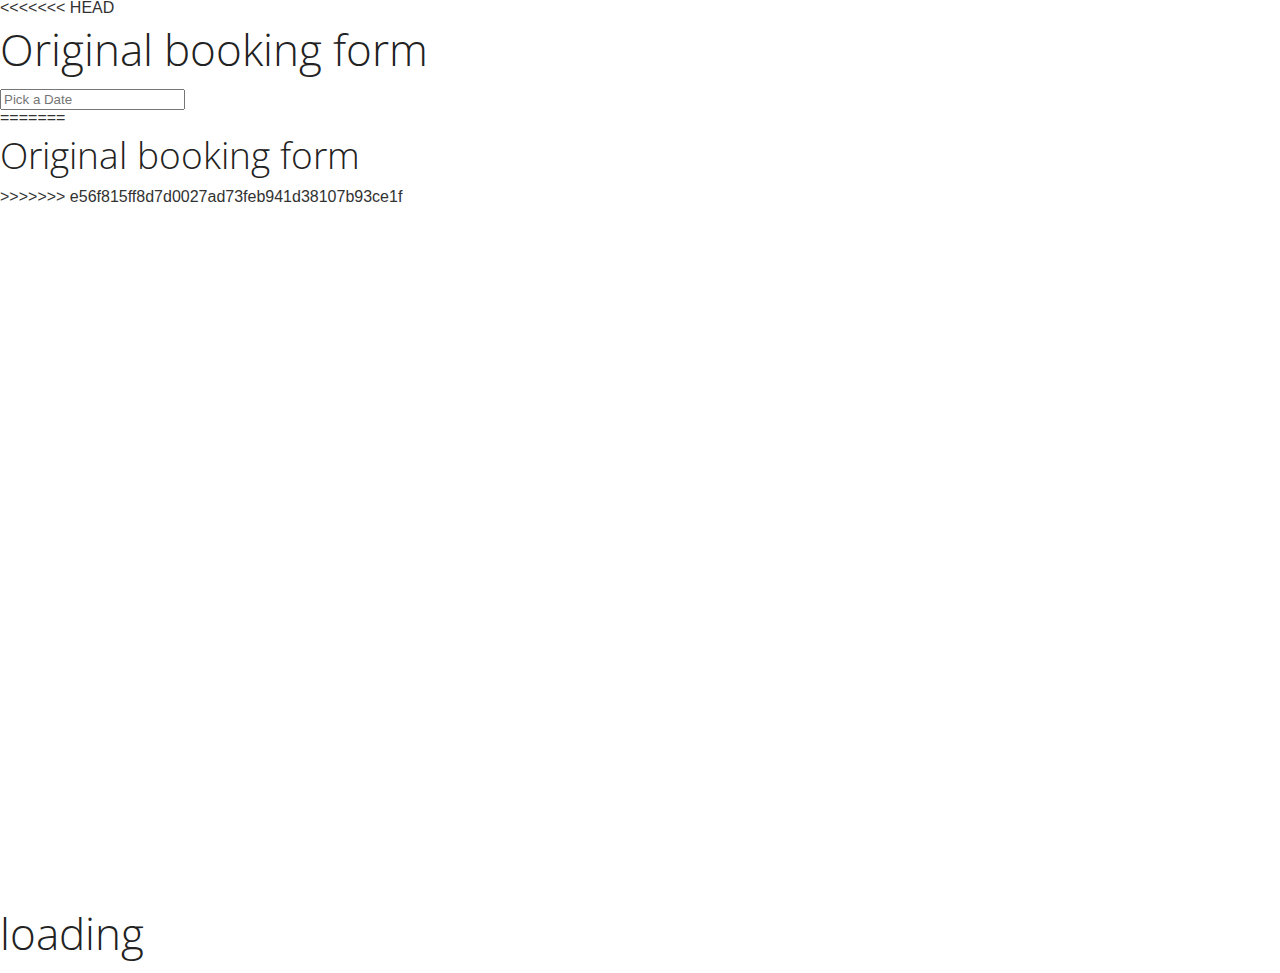
==== commit 73aee16a: "fixed conflicts" ====
--- a/index.html
+++ b/index.html
@@ -5,30 +5,65 @@
   <link rel="stylesheet" type="text/css" href="css/default.css">
   <link rel="stylesheet" type="text/css" href="css/default.time.css">
   <link rel="stylesheet" type="text/css" href="css/style.css">
+  <link rel="stylesheet" type="text/css" href="css/default.date.css">
+  <link rel="stylesheet" type="text/css" href="css/default.time.css">
+  <link rel="stylesheet" type="text/css" href="css/default.css">
+  <meta name="viewport" content="width=device-width, initial-scale=1">
 </head>
 <body>
   <div id='original-booking'>
+<<<<<<< HEAD
     <h1>Original booking form</h1>
     <input class="datepicker" placeholder="Pick a Date">
+=======
+    <h2>Original booking form</h2>
+>>>>>>> e56f815ff8d7d0027ad73feb941d38107b93ce1f
   </div>
+
   <div id='date-and-room'>
-    <h1>Select your room</h1>
-    <button>Next Step</button>
+    <h4>Step 1 / 4</h4>
+    <h2>Select Your Day and Room</h2>
+    <input class='datepicker' placeholder="Choose a Day"></input>
+    <select>
+      <option>Choose a Location</option>
+      <option value="Boston">Boston</option>
+      <option value="Cambridge">Cambridge</option>
+    </select>
+    <select>
+      <option>Choose a Room</option>
+      <option value="Jazz">Jazz</option>
+      <option value="Ringer">Ringer</option>
+      <option value="Thunderbird">Thunderbird</option>
+      <option value="Wave Machine">Wave Machine</option>
+    </select>
+    <button class='phone-button'>Next: View Schedule</button>
   </div>
+
   <div id='room-availability'>
-    <h1>Is it available</h1>
-    <button>Next Step</button>
-    <button>Previous Step</button>
+    <h4>Step 2 / 4</h4>
+    <h2>Schedule for the Day</h2>
+    <img class="schedule" src="img/scrolling.png" style="margin-top:5px"><br/>
+    <button class='phone-button'>Previous</button>
+    <button class='phone-button'>Next: Book Time</button>
   </div>
+
   <div id='set-booking-times'>
-    <h1>Pick some times</h1>
-    <button>Next Step</button>
-    <button>Previous Step</button>
+    <h4>Step 3 / 4</h4>
+    <h2>Select Time for Booking</h2>
+    Start Time: <input class='timepicker'></input>
+    End Time: <input class='timepicker'></input>
+    <button class='phone-button'>Previous</button>
+    <button class='phone-button'>Next: Review</button>
   </div>
+
   <div id='confirm-booking'>
-    <h1>Confirm this booking</h1>
-    <button>Confirm</button>
-    <button>Previous Step</button>
+    <h4>Step 4 / 4</h4>
+    <h2>Confirm this Booking</h2>
+    <h3>Room Name: </h3>
+    <h3>Date: </h3>
+    <h3>Time: </h3>
+    <button class='phone-button'>Previous</button>
+    <button class='phone-button'>Confirm</button>
   </div>
 
 <script type="text/javascript" src='js/jquery.js'></script>
@@ -37,5 +72,10 @@
 <script type="text/javascript" src='js/picker.date.js'></script>
 <script type="text/javascript" src='js/picker.time.js'></script>
 <script type="text/javascript" src='js/wobbe.js'></script>
+
+
+
+
 </body>
-</html>+</html>
+
--- a/css/default.css
+++ b/css/default.css
@@ -1,4 +1,3 @@
-<<<<<<< HEAD
 /* ==========================================================================
    $BASE-PICKER
    ========================================================================== */
--- a/css/default.time.css
+++ b/css/default.time.css
@@ -1,4 +1,7 @@
 <<<<<<< HEAD
+<<<<<<< HEAD
+=======
+>>>>>>> e56f815ff8d7d0027ad73feb941d38107b93ce1f
 /* ==========================================================================
    $BASE-TIME-PICKER
    ========================================================================== */
@@ -121,6 +124,9 @@
     margin-bottom: 5em;
   }
 }
+<<<<<<< HEAD
 =======
 .picker__list{list-style:none;padding:.75em 0 4.2em;margin:0}.picker__list-item{border-bottom:1px solid #ddd;border-top:1px solid #ddd;margin-bottom:-1px;position:relative;background:#fff;padding:.75em 1.25em}@media (min-height:46.75em){.picker__list-item{padding:.5em 1em}}.picker__list-item:hover{cursor:pointer;color:#000;background:#b1dcfb;border-color:#0089ec;z-index:10}.picker__list-item--selected,.picker__list-item--selected:hover{border-color:#0089ec;z-index:10}.picker__list-item--highlighted{background:#b1dcfb}.picker__list-item--highlighted:hover,.picker--focused .picker__list-item--highlighted{background:#0089ec;color:#fff}.picker__list-item--disabled,.picker__list-item--disabled:hover,.picker--focused .picker__list-item--disabled{background:#f5f5f5;border-color:#f5f5f5;color:#ddd;cursor:default;border-color:#ddd;z-index:auto}.picker--time .picker__button--clear{display:block;width:80%;margin:1em auto 0;padding:1em 1.25em;background:0 0;border:0;font-weight:500;font-size:.67em;text-align:center;text-transform:uppercase;color:#666}.picker--time .picker__button--clear:hover,.picker--time .picker__button--clear:focus{color:#000;background:#b1dcfb;background:#e20;border-color:#e20;cursor:pointer;color:#fff;outline:0}.picker--time .picker__button--clear:before{top:-.25em;color:#666;font-size:1.25em;font-weight:700}.picker--time .picker__button--clear:hover:before,.picker--time .picker__button--clear:focus:before{color:#fff}.picker--time .picker__frame{min-width:256px;max-width:320px}.picker--time .picker__box{font-size:1em;background:#f2f2f2;padding:0}@media (min-height:40.125em){.picker--time .picker__box{margin-bottom:5em}}
 >>>>>>> 9a5a78d63450d1ded8b7555e3b7c9c260f061c0a
+=======
+>>>>>>> e56f815ff8d7d0027ad73feb941d38107b93ce1f
--- a/css/style.css
+++ b/css/style.css
@@ -2,8 +2,17 @@
   display: block;
 }*/
 
-#date-and-room, #room-availability, #set-booking-times, #confirm-booking{
+#date-and-room, #room-availability, #set-booking-times, #confirm-booking, #location-choice{
   display: none;
+  text-align: center;
+}
+
+#schedule {
+  background: url('img/scrolling.png');
+}
+
+.phone-button {
+  margin-top: 100px;
 }
 
 @media (max-width: 720px){
@@ -13,4 +22,4 @@
   #original-booking{
     display: none;
   }
-}+}
--- a/css/default.date.css
+++ b/css/default.date.css
@@ -0,0 +1,280 @@
+
+/* ==========================================================================
+   $BASE-DATE-PICKER
+   ========================================================================== */
+/**
+ * The picker box.
+ */
+.picker__box {
+  padding: 0 1em;
+}
+/**
+ * The header containing the month and year stuff.
+ */
+.picker__header {
+  text-align: center;
+  position: relative;
+  margin-top: .75em;
+}
+/**
+ * The month and year labels.
+ */
+.picker__month,
+.picker__year {
+  font-weight: 500;
+  display: inline-block;
+  margin-left: .25em;
+  margin-right: .25em;
+}
+.picker__year {
+  color: #999999;
+  font-size: .8em;
+  font-style: italic;
+}
+/**
+ * The month and year selectors.
+ */
+.picker__select--month,
+.picker__select--year {
+  border: 1px solid #b7b7b7;
+  height: 2.5em;
+  padding: .5em .25em;
+  margin-left: .25em;
+  margin-right: .25em;
+  font-size: .6em;
+}
+@media (min-width: 24.5em) {
+  .picker__select--month,
+  .picker__select--year {
+    font-size: .8em;
+    margin-top: -0.5em;
+  }
+}
+.picker__select--month {
+  width: 35%;
+}
+.picker__select--year {
+  width: 22.5%;
+}
+.picker__select--month:focus,
+.picker__select--year:focus {
+  border-color: #0089ec;
+}
+/**
+ * The month navigation buttons.
+ */
+.picker__nav--prev,
+.picker__nav--next {
+  position: absolute;
+  padding: .5em 1.25em;
+  width: 1em;
+  height: 1em;
+  top: -0.25em;
+}
+@media (min-width: 24.5em) {
+  .picker__nav--prev,
+  .picker__nav--next {
+    top: -0.33em;
+  }
+}
+.picker__nav--prev {
+  left: -1em;
+  padding-right: 1.25em;
+}
+@media (min-width: 24.5em) {
+  .picker__nav--prev {
+    padding-right: 1.5em;
+  }
+}
+.picker__nav--next {
+  right: -1em;
+  padding-left: 1.25em;
+}
+@media (min-width: 24.5em) {
+  .picker__nav--next {
+    padding-left: 1.5em;
+  }
+}
+.picker__nav--prev:before,
+.picker__nav--next:before {
+  content: " ";
+  border-top: .5em solid transparent;
+  border-bottom: .5em solid transparent;
+  border-right: 0.75em solid #000000;
+  width: 0;
+  height: 0;
+  display: block;
+  margin: 0 auto;
+}
+.picker__nav--next:before {
+  border-right: 0;
+  border-left: 0.75em solid #000000;
+}
+.picker__nav--prev:hover,
+.picker__nav--next:hover {
+  cursor: pointer;
+  color: #000000;
+  background: #b1dcfb;
+}
+.picker__nav--disabled,
+.picker__nav--disabled:hover,
+.picker__nav--disabled:before,
+.picker__nav--disabled:before:hover {
+  cursor: default;
+  background: none;
+  border-right-color: #f5f5f5;
+  border-left-color: #f5f5f5;
+}
+/**
+ * The calendar table of dates
+ */
+.picker__table {
+  text-align: center;
+  border-collapse: collapse;
+  border-spacing: 0;
+  table-layout: fixed;
+  font-size: inherit;
+  width: 100%;
+  margin-top: .75em;
+  margin-bottom: .5em;
+}
+@media (min-height: 33.875em) {
+  .picker__table {
+    margin-bottom: .75em;
+  }
+}
+.picker__table td {
+  margin: 0;
+  padding: 0;
+}
+/**
+ * The weekday labels
+ */
+.picker__weekday {
+  width: 14.285714286%;
+  font-size: .75em;
+  padding-bottom: .25em;
+  color: #999999;
+  font-weight: 500;
+  /* Increase the spacing a tad */
+
+}
+@media (min-height: 33.875em) {
+  .picker__weekday {
+    padding-bottom: .5em;
+  }
+}
+/**
+ * The days on the calendar
+ */
+.picker__day {
+  padding: .3125em 0;
+  font-weight: 200;
+  border: 1px solid transparent;
+}
+.picker__day--today {
+  color: #0089ec;
+  position: relative;
+}
+.picker__day--today:before {
+  content: " ";
+  position: absolute;
+  top: 2px;
+  right: 2px;
+  width: 0;
+  height: 0;
+  border-top: 0.5em solid #0059bc;
+  border-left: .5em solid transparent;
+}
+.picker__day--selected,
+.picker__day--selected:hover {
+  border-color: #0089ec;
+}
+.picker__day--highlighted {
+  background: #b1dcfb;
+}
+.picker__day--disabled:before {
+  border-top-color: #aaaaaa;
+}
+.picker__day--outfocus {
+  color: #dddddd;
+}
+.picker__day--infocus:hover,
+.picker__day--outfocus:hover {
+  cursor: pointer;
+  color: #000000;
+  background: #b1dcfb;
+}
+.picker__day--highlighted:hover,
+.picker--focused .picker__day--highlighted {
+  background: #0089ec;
+  color: #ffffff;
+}
+.picker__day--disabled,
+.picker__day--disabled:hover {
+  background: #f5f5f5;
+  border-color: #f5f5f5;
+  color: #dddddd;
+  cursor: default;
+}
+.picker__day--highlighted.picker__day--disabled,
+.picker__day--highlighted.picker__day--disabled:hover {
+  background: #bbbbbb;
+}
+/**
+ * The footer containing the "today" and "clear" buttons.
+ */
+.picker__footer {
+  text-align: center;
+}
+.picker__button--today,
+.picker__button--clear {
+  border: 1px solid #ffffff;
+  background: #ffffff;
+  font-size: .8em;
+  padding: .66em 0;
+  font-weight: bold;
+  width: 50%;
+  display: inline-block;
+  vertical-align: bottom;
+}
+.picker__button--today:hover,
+.picker__button--clear:hover {
+  cursor: pointer;
+  color: #000000;
+  background: #b1dcfb;
+  border-bottom-color: #b1dcfb;
+}
+.picker__button--today:focus,
+.picker__button--clear:focus {
+  background: #b1dcfb;
+  border-color: #0089ec;
+  outline: none;
+}
+.picker__button--today:before,
+.picker__button--clear:before {
+  position: relative;
+  display: inline-block;
+  height: 0;
+}
+.picker__button--today:before {
+  content: " ";
+  margin-right: .45em;
+  top: -0.05em;
+  width: 0;
+  border-top: 0.66em solid #0059bc;
+  border-left: .66em solid transparent;
+}
+.picker__button--clear:before {
+  content: "\D7";
+  margin-right: .35em;
+  top: -0.1em;
+  color: #ee2200;
+  vertical-align: top;
+  font-size: 1.1em;
+}
+
+/* ==========================================================================
+   $DEFAULT-DATE-PICKER
+   ========================================================================== */
+
--- a/css/default.time.css
+++ b/css/default.time.css
@@ -1,4 +1,7 @@
 <<<<<<< HEAD
+<<<<<<< HEAD
+=======
+>>>>>>> e56f815ff8d7d0027ad73feb941d38107b93ce1f
 /* ==========================================================================
    $BASE-TIME-PICKER
    ========================================================================== */
@@ -121,6 +124,9 @@
     margin-bottom: 5em;
   }
 }
+<<<<<<< HEAD
 =======
 .picker__list{list-style:none;padding:.75em 0 4.2em;margin:0}.picker__list-item{border-bottom:1px solid #ddd;border-top:1px solid #ddd;margin-bottom:-1px;position:relative;background:#fff;padding:.75em 1.25em}@media (min-height:46.75em){.picker__list-item{padding:.5em 1em}}.picker__list-item:hover{cursor:pointer;color:#000;background:#b1dcfb;border-color:#0089ec;z-index:10}.picker__list-item--selected,.picker__list-item--selected:hover{border-color:#0089ec;z-index:10}.picker__list-item--highlighted{background:#b1dcfb}.picker__list-item--highlighted:hover,.picker--focused .picker__list-item--highlighted{background:#0089ec;color:#fff}.picker__list-item--disabled,.picker__list-item--disabled:hover,.picker--focused .picker__list-item--disabled{background:#f5f5f5;border-color:#f5f5f5;color:#ddd;cursor:default;border-color:#ddd;z-index:auto}.picker--time .picker__button--clear{display:block;width:80%;margin:1em auto 0;padding:1em 1.25em;background:0 0;border:0;font-weight:500;font-size:.67em;text-align:center;text-transform:uppercase;color:#666}.picker--time .picker__button--clear:hover,.picker--time .picker__button--clear:focus{color:#000;background:#b1dcfb;background:#e20;border-color:#e20;cursor:pointer;color:#fff;outline:0}.picker--time .picker__button--clear:before{top:-.25em;color:#666;font-size:1.25em;font-weight:700}.picker--time .picker__button--clear:hover:before,.picker--time .picker__button--clear:focus:before{color:#fff}.picker--time .picker__frame{min-width:256px;max-width:320px}.picker--time .picker__box{font-size:1em;background:#f2f2f2;padding:0}@media (min-height:40.125em){.picker--time .picker__box{margin-bottom:5em}}
 >>>>>>> 9a5a78d63450d1ded8b7555e3b7c9c260f061c0a
+=======
+>>>>>>> e56f815ff8d7d0027ad73feb941d38107b93ce1f
--- a/css/default.css
+++ b/css/default.css
@@ -1,4 +1,3 @@
-<<<<<<< HEAD
 /* ==========================================================================
    $BASE-PICKER
    ========================================================================== */
